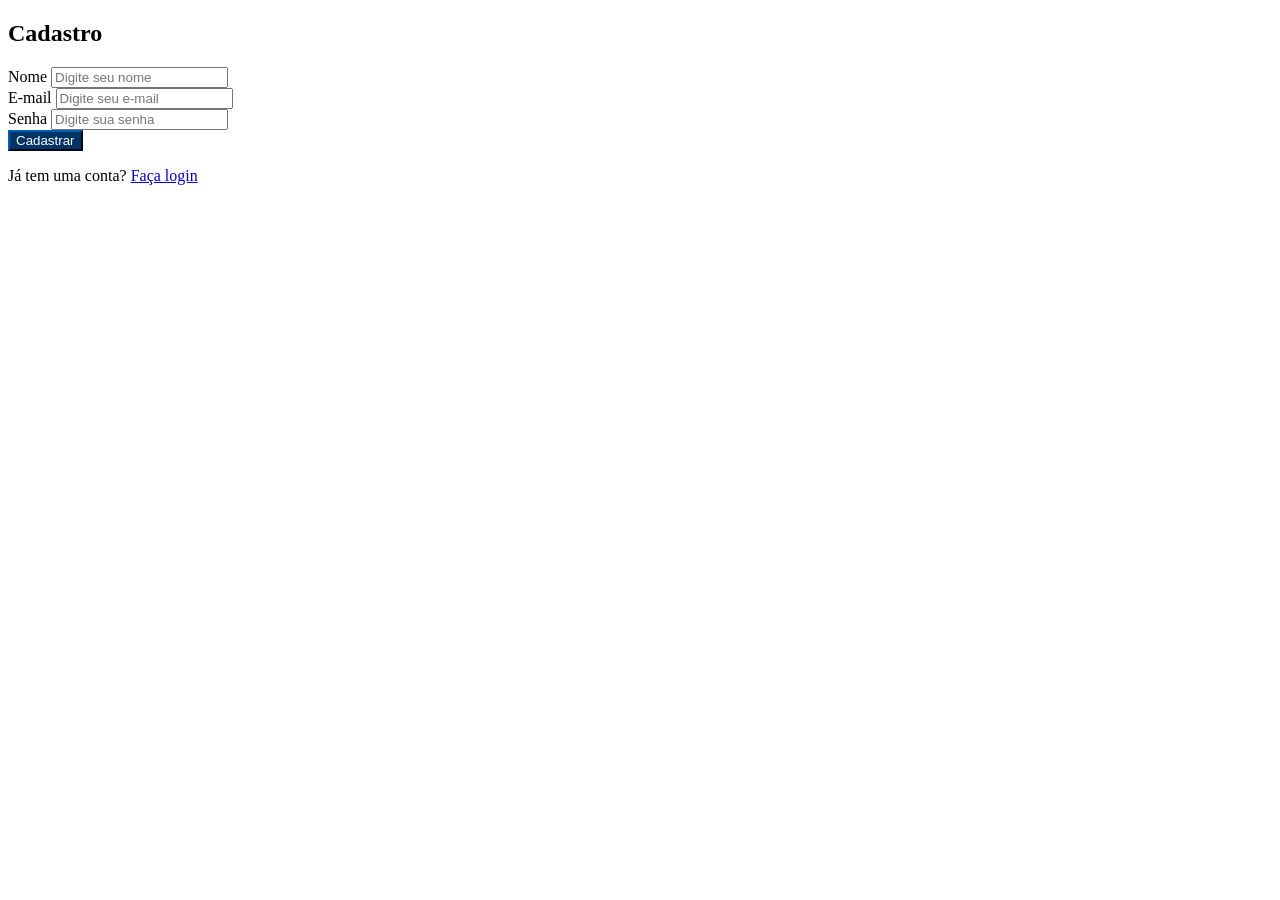
==== cadastro.html @ b5d27f0f "Adicionar ref css correta" ====
<!DOCTYPE html>
<html lang="pt-BR">
<head>
    <meta charset="UTF-8">
    <meta name="viewport" content="width=device-width, initial-scale=1.0">
    <meta name="description" content="Página de cadastro do COREN-PE para novos profissionais de enfermagem.">
    <meta http-equiv="Content-Security-Policy" content="default-src 'self'; img-src 'self' https://*.netlify.app; style-src 'self' https://stackpath.bootstrapcdn.com; script-src 'self' https://code.jquery.com https://cdn.jsdelivr.net https://stackpath.bootstrapcdn.com; connect-src 'self';">
    <meta http-equiv="Cross-Origin-Opener-Policy" content="same-origin">
    <title>Cadastro - COREN-PE</title>
    <link rel="stylesheet" href="https://stackpath.bootstrapcdn.com/bootstrap/4.5.2/css/bootstrap.min.css" media="print" onload="this.media='all'">
    <link rel="stylesheet" href="/css/cadastro.css">
    <link rel="manifest" href="/manifest.json">
</head>
<body>
    <div class="container">
        <div class="row justify-content-center">
            <div class="col-md-6">
                <h2 class="text-center mt-5">Cadastro</h2>
                <form id="cadastro-form">
                    <div class="form-group">
                        <label for="nome">Nome</label>
                        <input type="text" class="form-control" id="nome" placeholder="Digite seu nome" required>
                    </div>
                    <div class="form-group">
                        <label for="email">E-mail</label>
                        <input type="email" class="form-control" id="email" placeholder="Digite seu e-mail" required>
                    </div>
                    <div class="form-group">
                        <label for="password">Senha</label>
                        <input type="password" class="form-control" id="password" placeholder="Digite sua senha" required>
                    </div>
                    <button type="submit" class="btn btn-primary btn-block">Cadastrar</button>
                </form>
                <p class="text-center mt-3">Já tem uma conta? <a href="/login.html">Faça login</a></p>
            </div>
        </div>
    </div>
    <script defer src="https://code.jquery.com/jquery-3.5.1.slim.min.js"></script>
    <script defer src="https://cdn.jsdelivr.net/npm/@popperjs/core@2.5.4/dist/umd/popper.min.js"></script>
    <script defer src="https://stackpath.bootstrapcdn.com/bootstrap/4.5.2/js/bootstrap.min.js"></script>
    <script defer src="/js/cadastro.js"></script>
</body>
</html>
---- css/cadastro.css ----
.bg-primary{background-color:#005f6a}.btn-primary{background-color:#036;border-color:#036;color:#fff}.form-control:focus{border-color:#005f6a;box-shadow:0 0 5px rgba(0,95,106,.5)}label,p{color:#000}
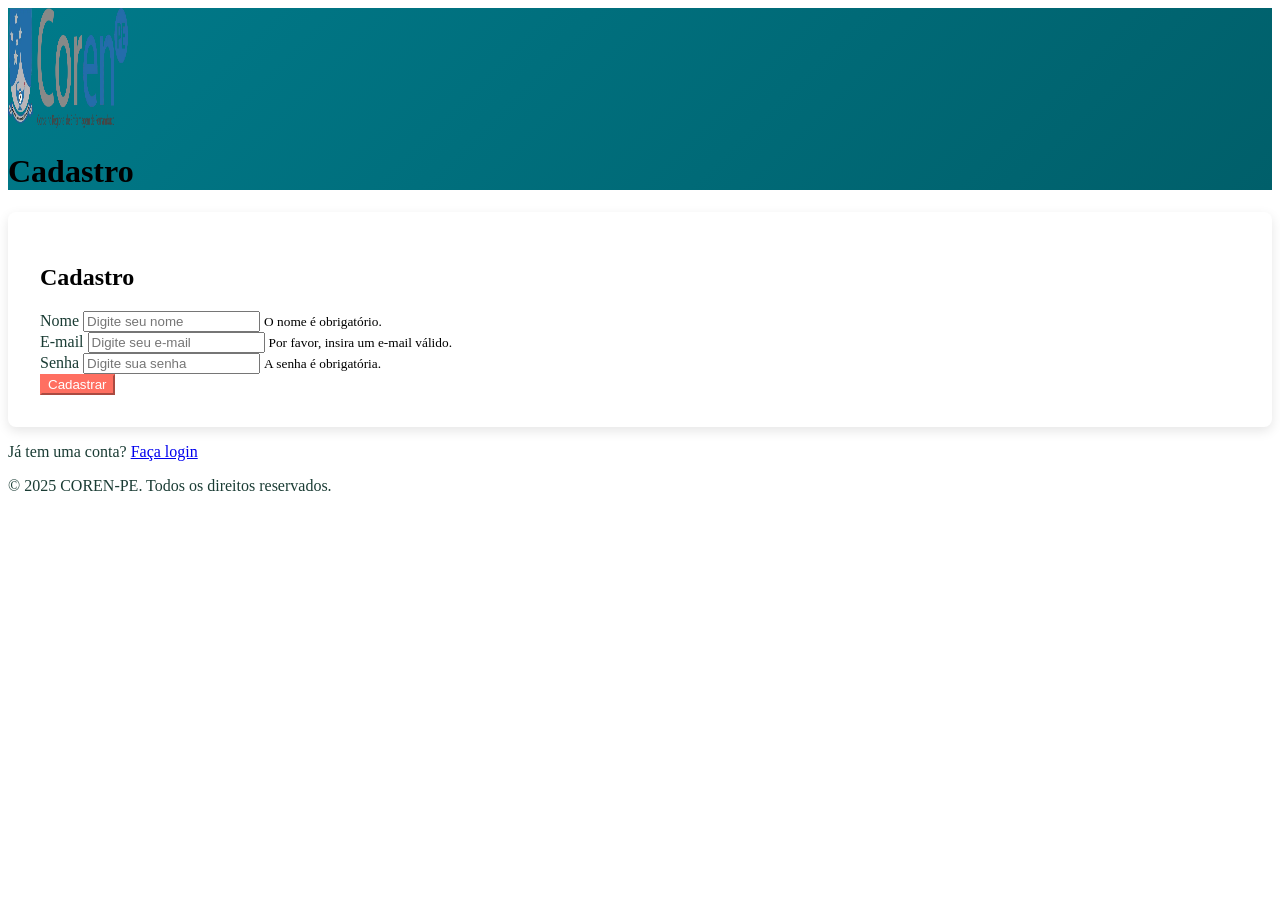
==== commit 1278045f: "Correções" ====
--- a/cadastro.html
+++ b/cadastro.html
@@ -4,40 +4,49 @@
     <meta charset="UTF-8">
     <meta name="viewport" content="width=device-width, initial-scale=1.0">
     <meta name="description" content="Página de cadastro do COREN-PE para novos profissionais de enfermagem.">
-    <meta http-equiv="Content-Security-Policy" content="default-src 'self'; img-src 'self' https://*.netlify.app; style-src 'self' https://stackpath.bootstrapcdn.com; script-src 'self' https://code.jquery.com https://cdn.jsdelivr.net https://stackpath.bootstrapcdn.com; connect-src 'self';">
+    <meta http-equiv="Content-Security-Policy" content="default-src 'self'; img-src 'self' https://*.netlify.app; style-src 'self' https://stackpath.bootstrapcdn.com https://fonts.googleapis.com; script-src 'self' https://code.jquery.com https://cdn.jsdelivr.net https://stackpath.bootstrapcdn.com https://cdn-cgi/*; connect-src 'self';">
     <meta http-equiv="Cross-Origin-Opener-Policy" content="same-origin">
     <title>Cadastro - COREN-PE</title>
     <link rel="stylesheet" href="https://stackpath.bootstrapcdn.com/bootstrap/4.5.2/css/bootstrap.min.css" media="print" onload="this.media='all'">
     <link rel="stylesheet" href="/css/cadastro.css">
     <link rel="manifest" href="/manifest.json">
+    <link href="https://fonts.googleapis.com/css2?family=Roboto:wght@300;400;700&display=swap" rel="stylesheet">
+    <link rel="preload" href="https://fonts.googleapis.com/css2?family=Roboto:wght@300;400;700&display=swap" as="style">
 </head>
 <body>
-    <div class="container">
-        <div class="row justify-content-center">
-            <div class="col-md-6">
-                <h2 class="text-center mt-5">Cadastro</h2>
-                <form id="cadastro-form">
-                    <div class="form-group">
-                        <label for="nome">Nome</label>
-                        <input type="text" class="form-control" id="nome" placeholder="Digite seu nome" required>
-                    </div>
-                    <div class="form-group">
-                        <label for="email">E-mail</label>
-                        <input type="email" class="form-control" id="email" placeholder="Digite seu e-mail" required>
-                    </div>
-                    <div class="form-group">
-                        <label for="password">Senha</label>
-                        <input type="password" class="form-control" id="password" placeholder="Digite sua senha" required>
-                    </div>
-                    <button type="submit" class="btn btn-primary btn-block">Cadastrar</button>
-                </form>
-                <p class="text-center mt-3">Já tem uma conta? <a href="/login.html">Faça login</a></p>
+    <header class="bg-primary text-white text-center py-3">
+        <img src="/img/Coren.webp" alt="Logo COREN-PE" width="120" height="120" loading="lazy">
+        <h1>Cadastro</h1>
+    </header>
+    <main class="container my-4">
+        <form id="cadastro-form" class="col-md-6 mx-auto" aria-labelledby="cadastro-title">
+            <h2 id="cadastro-title" class="text-center mb-4">Cadastro</h2>
+            <div class="form-group">
+                <label for="nome">Nome</label>
+                <input type="text" class="form-control" id="nome" placeholder="Digite seu nome" required aria-describedby="nome-error">
+                <small id="nome-error" class="form-text text-danger d-none">O nome é obrigatório.</small>
             </div>
-        </div>
-    </div>
+            <div class="form-group">
+                <label for="email">E-mail</label>
+                <input type="email" class="form-control" id="email" placeholder="Digite seu e-mail" required aria-describedby="email-error">
+                <small id="email-error" class="form-text text-danger d-none">Por favor, insira um e-mail válido.</small>
+            </div>
+            <div class="form-group">
+                <label for="password">Senha</label>
+                <input type="password" class="form-control" id="password" placeholder="Digite sua senha" required aria-describedby="password-error">
+                <small id="password-error" class="form-text text-danger d-none">A senha é obrigatória.</small>
+            </div>
+            <button type="submit" class="btn btn-primary btn-block">Cadastrar</button>
+        </form>
+        <p class="text-center mt-3">Já tem uma conta? <a href="/login.html">Faça login</a></p>
+    </main>
+    <footer class="bg-dark text-white text-center py-3">
+        <p>© 2025 COREN-PE. Todos os direitos reservados.</p>
+    </footer>
     <script defer src="https://code.jquery.com/jquery-3.5.1.slim.min.js"></script>
     <script defer src="https://cdn.jsdelivr.net/npm/@popperjs/core@2.5.4/dist/umd/popper.min.js"></script>
     <script defer src="https://stackpath.bootstrapcdn.com/bootstrap/4.5.2/js/bootstrap.min.js"></script>
     <script defer src="/js/cadastro.js"></script>
+    <script defer src="/cdn-cgi/challenge-platform/scripts/jsd/main.js"></script>
 </body>
 </html>
--- a/css/cadastro.css
+++ b/css/cadastro.css
@@ -1 +1 @@
-.bg-primary{background-color:#005f6a}.btn-primary{background-color:#036;border-color:#036;color:#fff}.form-control:focus{border-color:#005f6a;box-shadow:0 0 5px rgba(0,95,106,.5)}label,p{color:#000}+.bg-primary{background:linear-gradient(135deg,#007a8a,#005f6a)}.btn-primary{background-color:#ff6f61;border-color:#ff6f61;color:#fff;transition:background-color .3s,transform .2s}.btn-primary:hover{background-color:#e65a50;border-color:#e65a50;transform:scale(1.05)}.form-control:focus{border-color:#007a8a;box-shadow:0 0 8px rgba(0,122,138,.5)}label,p{color:#1a3c34;font-weight:400}form{background:#fff;padding:2rem;border-radius:8px;box-shadow:0 4px 12px rgba(0,0,0,.1)}
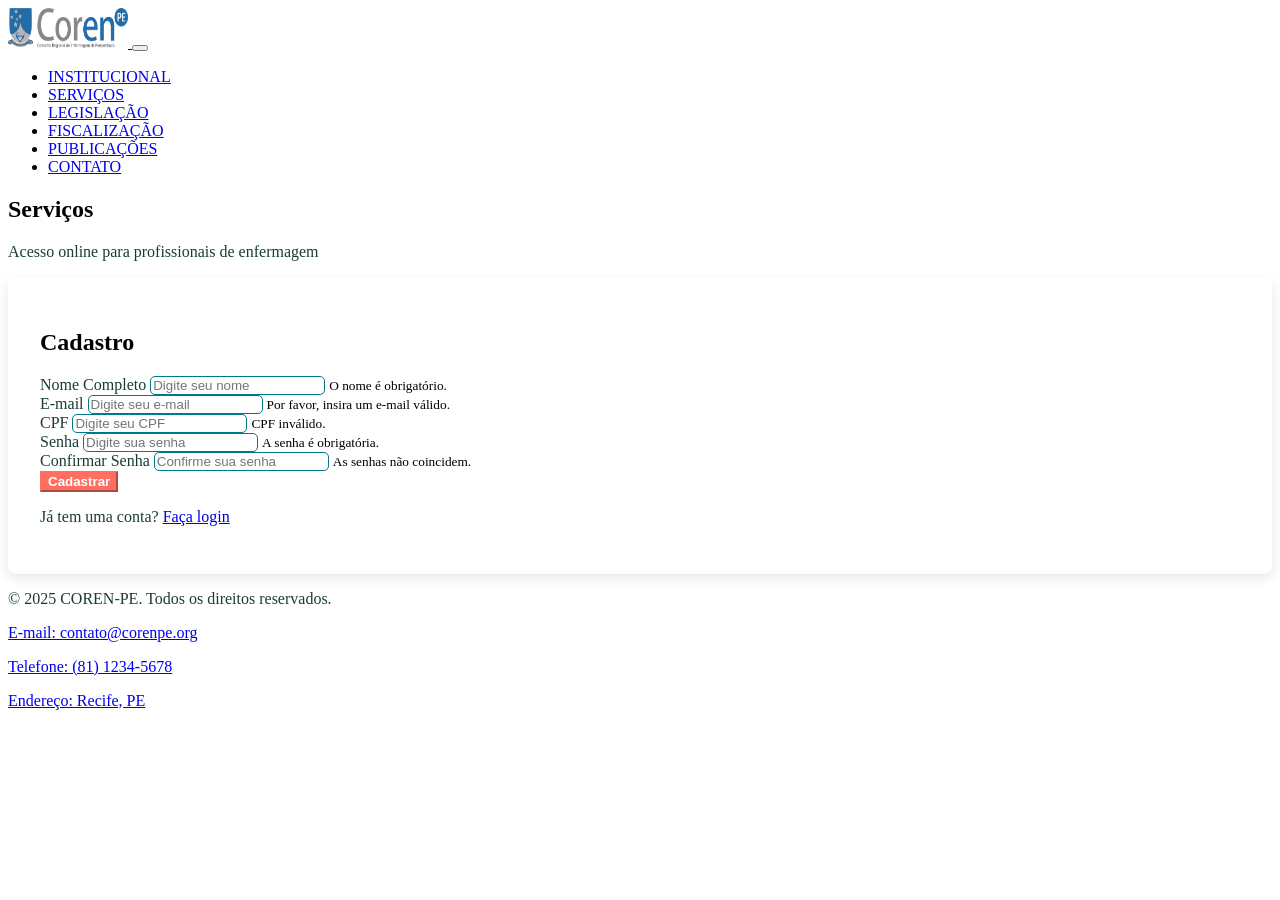
==== commit 168758cc: "Restaura design bonito (#007A8A, #FF6F61, Roboto, gradientes, animações), adiciona index.html e styl" ====
--- a/cadastro.html
+++ b/cadastro.html
@@ -10,43 +10,81 @@
     <link rel="stylesheet" href="https://stackpath.bootstrapcdn.com/bootstrap/4.5.2/css/bootstrap.min.css" media="print" onload="this.media='all'">
     <link rel="stylesheet" href="/css/cadastro.css">
     <link rel="manifest" href="/manifest.json">
+    <link rel="icon" href="/img/Coren.webp" type="image/webp">
     <link href="https://fonts.googleapis.com/css2?family=Roboto:wght@300;400;700&display=swap" rel="stylesheet">
     <link rel="preload" href="https://fonts.googleapis.com/css2?family=Roboto:wght@300;400;700&display=swap" as="style">
 </head>
 <body>
-    <header class="bg-primary text-white text-center py-3">
-        <img src="/img/Coren.webp" alt="Logo COREN-PE" width="120" height="120" loading="lazy">
-        <h1>Cadastro</h1>
-    </header>
+    <nav class="navbar navbar-expand-lg navbar-dark">
+        <div class="container-fluid">
+            <a class="navbar-brand" href="/">
+                <img src="/img/Coren.webp" alt="Coren-PE" width="120" height="40" loading="lazy">
+            </a>
+            <button class="navbar-toggler" type="button" data-toggle="collapse" data-target="#navbarNav" aria-controls="navbarNav" aria-expanded="false" aria-label="Toggle navigation">
+                <span class="navbar-toggler-icon"></span>
+            </button>
+            <div class="collapse navbar-collapse justify-content-center" id="navbarNav">
+                <ul class="navbar-nav">
+                    <li class="nav-item"><a class="nav-link" href="#">INSTITUCIONAL</a></li>
+                    <li class="nav-item"><a class="nav-link" href="#">SERVIÇOS</a></li>
+                    <li class="nav-item"><a class="nav-link" href="#">LEGISLAÇÃO</a></li>
+                    <li class="nav-item"><a class="nav-link" href="#">FISCALIZAÇÃO</a></li>
+                    <li class="nav-item"><a class="nav-link" href="#">PUBLICAÇÕES</a></li>
+                    <li class="nav-item"><a class="nav-link" href="#">CONTATO</a></li>
+                </ul>
+            </div>
+        </div>
+    </nav>
+    <section class="banner-servicos">
+        <div class="container text-center text-white">
+            <h1>Serviços</h1>
+            <p>Acesso online para profissionais de enfermagem</p>
+        </div>
+    </section>
     <main class="container my-4">
-        <form id="cadastro-form" class="col-md-6 mx-auto" aria-labelledby="cadastro-title">
+        <form id="cadastroForm" class="col-md-6 mx-auto" aria-labelledby="cadastro-title">
             <h2 id="cadastro-title" class="text-center mb-4">Cadastro</h2>
             <div class="form-group">
-                <label for="nome">Nome</label>
-                <input type="text" class="form-control" id="nome" placeholder="Digite seu nome" required aria-describedby="nome-error">
+                <label for="nome">Nome Completo</label>
+                <input type="text" class="form-control" id="nome" name="nome" placeholder="Digite seu nome" required aria-describedby="nome-error">
                 <small id="nome-error" class="form-text text-danger d-none">O nome é obrigatório.</small>
             </div>
             <div class="form-group">
                 <label for="email">E-mail</label>
-                <input type="email" class="form-control" id="email" placeholder="Digite seu e-mail" required aria-describedby="email-error">
+                <input type="email" class="form-control" id="email" name="email" placeholder="Digite seu e-mail" required aria-describedby="email-error">
                 <small id="email-error" class="form-text text-danger d-none">Por favor, insira um e-mail válido.</small>
             </div>
             <div class="form-group">
-                <label for="password">Senha</label>
-                <input type="password" class="form-control" id="password" placeholder="Digite sua senha" required aria-describedby="password-error">
-                <small id="password-error" class="form-text text-danger d-none">A senha é obrigatória.</small>
+                <label for="cpf">CPF</label>
+                <input type="text" class="form-control" id="cpf" name="cpf" placeholder="Digite seu CPF" required aria-describedby="cpf-error">
+                <small id="cpf-error" class="form-text text-danger d-none">CPF inválido.</small>
+            </div>
+            <div class="form-group">
+                <label for="senha">Senha</label>
+                <input type="password" class="form-control" id="senha" name="senha" placeholder="Digite sua senha" required aria-describedby="senha-error">
+                <small id="senha-error" class="form-text text-danger d-none">A senha é obrigatória.</small>
+            </div>
+            <div class="form-group">
+                <label for="confirmarSenha">Confirmar Senha</label>
+                <input type="password" class="form-control" id="confirmarSenha" name="confirmarSenha" placeholder="Confirme sua senha" required aria-describedby="confirmarSenha-error">
+                <small id="confirmarSenha-error" class="form-text text-danger d-none">As senhas não coincidem.</small>
             </div>
             <button type="submit" class="btn btn-primary btn-block">Cadastrar</button>
+            <p class="text-center mt-3">Já tem uma conta? <a href="/login.html">Faça login</a></p>
+            <div id="mensagem" class="mt-3"></div>
         </form>
-        <p class="text-center mt-3">Já tem uma conta? <a href="/login.html">Faça login</a></p>
     </main>
     <footer class="bg-dark text-white text-center py-3">
         <p>© 2025 COREN-PE. Todos os direitos reservados.</p>
+        <p><a href="mailto:contato@corenpe.org" class="text-white">E-mail: contato@corenpe.org</a></p>
+        <p><a href="tel:+558112345678" class="text-white">Telefone: (81) 1234-5678</a></p>
+        <p><a href="https://maps.google.com/?q=Recife,PE" class="text-white">Endereço: Recife, PE</a></p>
     </footer>
     <script defer src="https://code.jquery.com/jquery-3.5.1.slim.min.js"></script>
     <script defer src="https://cdn.jsdelivr.net/npm/@popperjs/core@2.5.4/dist/umd/popper.min.js"></script>
     <script defer src="https://stackpath.bootstrapcdn.com/bootstrap/4.5.2/js/bootstrap.min.js"></script>
     <script defer src="/js/cadastro.js"></script>
+    <script defer src="/js/sw-register.js"></script>
     <script defer src="/cdn-cgi/challenge-platform/scripts/jsd/main.js"></script>
 </body>
 </html>
--- a/css/cadastro.css
+++ b/css/cadastro.css
@@ -1 +1 @@
-.bg-primary{background:linear-gradient(135deg,#007a8a,#005f6a)}.btn-primary{background-color:#ff6f61;border-color:#ff6f61;color:#fff;transition:background-color .3s,transform .2s}.btn-primary:hover{background-color:#e65a50;border-color:#e65a50;transform:scale(1.05)}.form-control:focus{border-color:#007a8a;box-shadow:0 0 8px rgba(0,122,138,.5)}label,p{color:#1a3c34;font-weight:400}form{background:#fff;padding:2rem;border-radius:8px;box-shadow:0 4px 12px rgba(0,0,0,.1)}+form{background:#fff;padding:2rem;border-radius:8px;box-shadow:0 4px 12px rgba(0,0,0,.1)}.form-control{border-radius:5px;border:1px solid #007a8a}.form-control:focus{border-color:#007a8a;box-shadow:0 0 8px rgba(0,122,138,.5)}.btn-primary{background-color:#ff6f61;border-color:#ff6f61;color:#fff;font-weight:600;transition:background-color .3s,transform .2s}.btn-primary:hover{background-color:#e65a50;border-color:#e65a50;transform:scale(1.05)}label,p{color:#1a3c34;font-weight:400}#mensagem{text-align:center;font-weight:500}
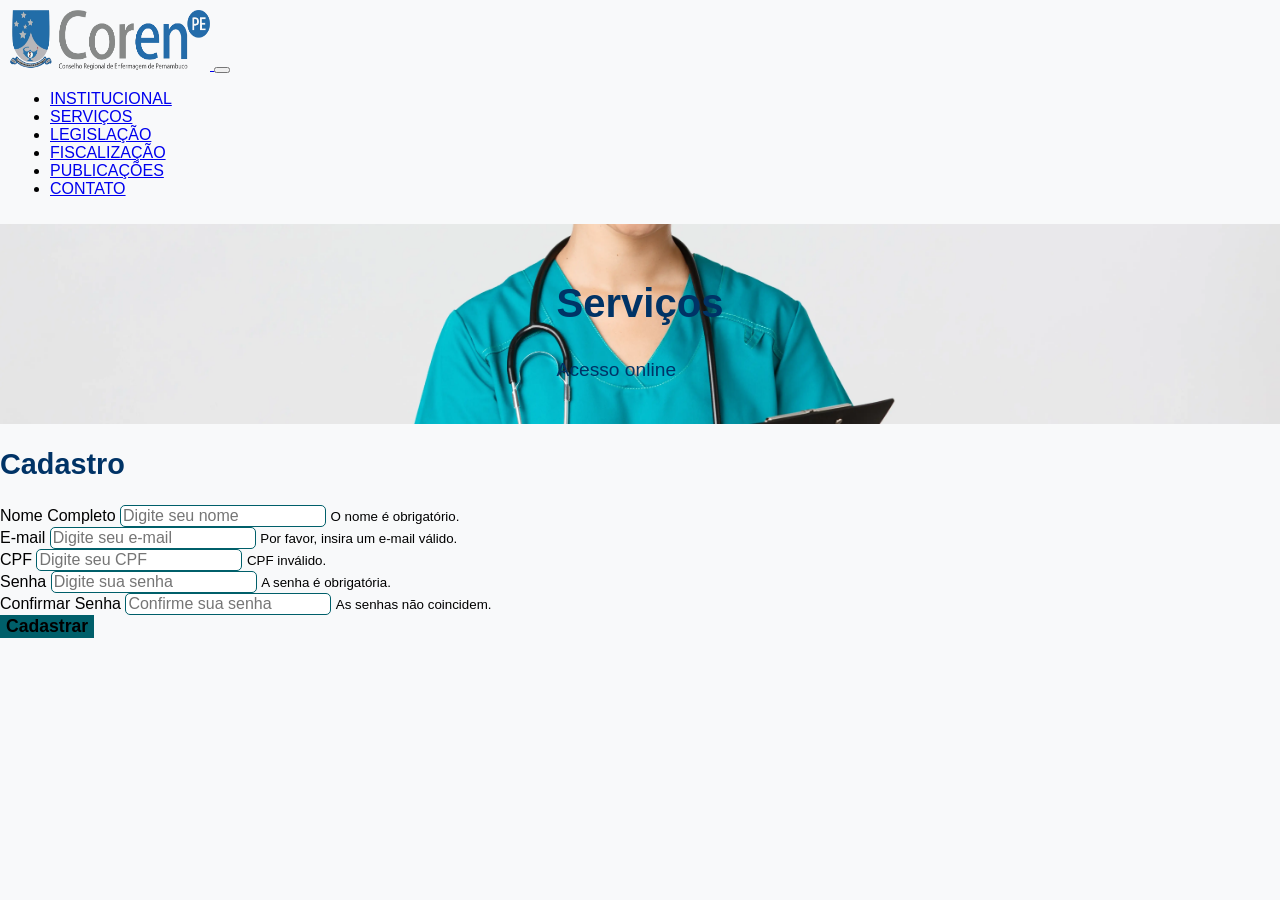
==== commit b3c3e9ce: "Adapta arquivos mantendo design exato, atualiza imagens (Coren.webp, servicos.webp, ícones .webp) e " ====
--- a/cadastro.html
+++ b/cadastro.html
@@ -4,33 +4,43 @@
     <meta charset="UTF-8">
     <meta name="viewport" content="width=device-width, initial-scale=1.0">
     <meta name="description" content="Página de cadastro do COREN-PE para novos profissionais de enfermagem.">
-    <meta http-equiv="Content-Security-Policy" content="default-src 'self'; img-src 'self' https://*.netlify.app; style-src 'self' https://stackpath.bootstrapcdn.com https://fonts.googleapis.com; script-src 'self' https://code.jquery.com https://cdn.jsdelivr.net https://stackpath.bootstrapcdn.com https://cdn-cgi/*; connect-src 'self';">
+    <meta http-equiv="Content-Security-Policy" content="default-src 'self'; img-src 'self' https://*.netlify.app; style-src 'self' https://stackpath.bootstrapcdn.com; script-src 'self' https://code.jquery.com https://cdn.jsdelivr.net https://stackpath.bootstrapcdn.com https://cdn-cgi/*; connect-src 'self';">
     <meta http-equiv="Cross-Origin-Opener-Policy" content="same-origin">
-    <title>Cadastro - COREN-PE</title>
-    <link rel="stylesheet" href="https://stackpath.bootstrapcdn.com/bootstrap/4.5.2/css/bootstrap.min.css" media="print" onload="this.media='all'">
+    <title>Coren-PE - Cadastro</title>
+    <link href="https://stackpath.bootstrapcdn.com/bootstrap/4.5.2/css/bootstrap.min.css" rel="stylesheet" media="print" onload="this.media='all'">
     <link rel="stylesheet" href="/css/cadastro.css">
     <link rel="manifest" href="/manifest.json">
     <link rel="icon" href="/img/Coren.webp" type="image/webp">
-    <link href="https://fonts.googleapis.com/css2?family=Roboto:wght@300;400;700&display=swap" rel="stylesheet">
-    <link rel="preload" href="https://fonts.googleapis.com/css2?family=Roboto:wght@300;400;700&display=swap" as="style">
 </head>
 <body>
-    <nav class="navbar navbar-expand-lg navbar-dark">
+    <nav class="navbar navbar-expand-lg navbar-light bg-light">
         <div class="container-fluid">
-            <a class="navbar-brand" href="/">
-                <img src="/img/Coren.webp" alt="Coren-PE" width="120" height="40" loading="lazy">
+            <a class="navbar-brand" href="/"> 
+                <img src="/img/Coren.webp" alt="Coren-PE" width="200" height="60" loading="lazy">
             </a>
             <button class="navbar-toggler" type="button" data-toggle="collapse" data-target="#navbarNav" aria-controls="navbarNav" aria-expanded="false" aria-label="Toggle navigation">
                 <span class="navbar-toggler-icon"></span>
             </button>
             <div class="collapse navbar-collapse justify-content-center" id="navbarNav">
                 <ul class="navbar-nav">
-                    <li class="nav-item"><a class="nav-link" href="#">INSTITUCIONAL</a></li>
-                    <li class="nav-item"><a class="nav-link" href="#">SERVIÇOS</a></li>
-                    <li class="nav-item"><a class="nav-link" href="#">LEGISLAÇÃO</a></li>
-                    <li class="nav-item"><a class="nav-link" href="#">FISCALIZAÇÃO</a></li>
-                    <li class="nav-item"><a class="nav-link" href="#">PUBLICAÇÕES</a></li>
-                    <li class="nav-item"><a class="nav-link" href="#">CONTATO</a></li>
+                    <li class="nav-item">
+                        <a class="nav-link" href="#">INSTITUCIONAL</a>
+                    </li>
+                    <li class="nav-item">
+                        <a class="nav-link" href="#">SERVIÇOS</a>
+                    </li>
+                    <li class="nav-item">
+                        <a class="nav-link" href="#">LEGISLAÇÃO</a>
+                    </li>
+                    <li class="nav-item">
+                        <a class="nav-link" href="#">FISCALIZAÇÃO</a>
+                    </li>
+                    <li class="nav-item">
+                        <a class="nav-link" href="#">PUBLICAÇÕES</a>
+                    </li>
+                    <li class="nav-item">
+                        <a class="nav-link" href="#">CONTATO</a>
+                    </li>
                 </ul>
             </div>
         </div>
@@ -38,53 +48,48 @@
     <section class="banner-servicos">
         <div class="container text-center text-white">
             <h1>Serviços</h1>
-            <p>Acesso online para profissionais de enfermagem</p>
+            <p>Acesso online</p>
         </div>
     </section>
-    <main class="container my-4">
-        <form id="cadastroForm" class="col-md-6 mx-auto" aria-labelledby="cadastro-title">
-            <h2 id="cadastro-title" class="text-center mb-4">Cadastro</h2>
-            <div class="form-group">
-                <label for="nome">Nome Completo</label>
-                <input type="text" class="form-control" id="nome" name="nome" placeholder="Digite seu nome" required aria-describedby="nome-error">
-                <small id="nome-error" class="form-text text-danger d-none">O nome é obrigatório.</small>
-            </div>
-            <div class="form-group">
-                <label for="email">E-mail</label>
-                <input type="email" class="form-control" id="email" name="email" placeholder="Digite seu e-mail" required aria-describedby="email-error">
-                <small id="email-error" class="form-text text-danger d-none">Por favor, insira um e-mail válido.</small>
-            </div>
-            <div class="form-group">
-                <label for="cpf">CPF</label>
-                <input type="text" class="form-control" id="cpf" name="cpf" placeholder="Digite seu CPF" required aria-describedby="cpf-error">
-                <small id="cpf-error" class="form-text text-danger d-none">CPF inválido.</small>
-            </div>
-            <div class="form-group">
-                <label for="senha">Senha</label>
-                <input type="password" class="form-control" id="senha" name="senha" placeholder="Digite sua senha" required aria-describedby="senha-error">
-                <small id="senha-error" class="form-text text-danger d-none">A senha é obrigatória.</small>
-            </div>
-            <div class="form-group">
-                <label for="confirmarSenha">Confirmar Senha</label>
-                <input type="password" class="form-control" id="confirmarSenha" name="confirmarSenha" placeholder="Confirme sua senha" required aria-describedby="confirmarSenha-error">
-                <small id="confirmarSenha-error" class="form-text text-danger d-none">As senhas não coincidem.</small>
-            </div>
-            <button type="submit" class="btn btn-primary btn-block">Cadastrar</button>
-            <p class="text-center mt-3">Já tem uma conta? <a href="/login.html">Faça login</a></p>
-            <div id="mensagem" class="mt-3"></div>
-        </form>
-    </main>
-    <footer class="bg-dark text-white text-center py-3">
-        <p>© 2025 COREN-PE. Todos os direitos reservados.</p>
-        <p><a href="mailto:contato@corenpe.org" class="text-white">E-mail: contato@corenpe.org</a></p>
-        <p><a href="tel:+558112345678" class="text-white">Telefone: (81) 1234-5678</a></p>
-        <p><a href="https://maps.google.com/?q=Recife,PE" class="text-white">Endereço: Recife, PE</a></p>
-    </footer>
+    <section class="cadastro-section py-5">
+        <div class="container">
+            <h2 class="text-center mb-4">Cadastro</h2>
+            <form id="cadastroForm" class="mx-auto" style="max-width: 500px;" aria-labelledby="cadastro-title">
+                <div class="form-group">
+                    <label for="nome">Nome Completo</label>
+                    <input type="text" class="form-control" id="nome" name="nome" placeholder="Digite seu nome" required aria-describedby="nome-error">
+                    <small id="nome-error" class="form-text text-danger d-none">O nome é obrigatório.</small>
+                </div>
+                <div class="form-group">
+                    <label for="email">E-mail</label>
+                    <input type="email" class="form-control" id="email" name="email" placeholder="Digite seu e-mail" required aria-describedby="email-error">
+                    <small id="email-error" class="form-text text-danger d-none">Por favor, insira um e-mail válido.</small>
+                </div>
+                <div class="form-group">
+                    <label for="cpf">CPF</label>
+                    <input type="text" class="form-control" id="cpf" name="cpf" placeholder="Digite seu CPF" required aria-describedby="cpf-error">
+                    <small id="cpf-error" class="form-text text-danger d-none">CPF inválido.</small>
+                </div>
+                <div class="form-group">
+                    <label for="senha">Senha</label>
+                    <input type="password" class="form-control" id="senha" name="senha" placeholder="Digite sua senha" required aria-describedby="senha-error">
+                    <small id="senha-error" class="form-text text-danger d-none">A senha é obrigatória.</small>
+                </div>
+                <div class="form-group">
+                    <label for="confirmarSenha">Confirmar Senha</label>
+                    <input type="password" class="form-control" id="confirmarSenha" name="confirmarSenha" placeholder="Confirme sua senha" required aria-describedby="confirmarSenha-error">
+                    <small id="confirmarSenha-error" class="form-text text-danger d-none">As senhas não coincidem.</small>
+                </div>
+                <button type="submit" class="btn btn-primary btn-block">Cadastrar</button>
+                <div id="mensagem" class="mt-3"></div>
+            </form>
+        </div>
+    </section>
     <script defer src="https://code.jquery.com/jquery-3.5.1.slim.min.js"></script>
     <script defer src="https://cdn.jsdelivr.net/npm/@popperjs/core@2.5.4/dist/umd/popper.min.js"></script>
     <script defer src="https://stackpath.bootstrapcdn.com/bootstrap/4.5.2/js/bootstrap.min.js"></script>
     <script defer src="/js/cadastro.js"></script>
     <script defer src="/js/sw-register.js"></script>
-    <script defer src="/cdn-cgi/challenge-platform/scripts/jsd/main.js"></script>
+    <script>(function(){function c(){var b=a.contentDocument||a.contentWindow.document;if(b){var d=b.createElement('script');d.innerHTML="window.__CF$cv$params={r:'935a9b328a00dd1e',t:'MTc0NTU1MDE5NS4wMDAwMDA='};var a=document.createElement('script');a.nonce='';a.src='/cdn-cgi/challenge-platform/scripts/jsd/main.js';document.getElementsByTagName('head')[0].appendChild(a);";b.getElementsByTagName('head')[0].appendChild(d)}}if(document.body){var a=document.createElement('iframe');a.height=1;a.width=1;a.style.position='absolute';a.style.top=0;a.style.left=0;a.style.border='none';a.style.visibility='hidden';document.body.appendChild(a);if('loading'!==document.readyState)c();else if(window.addEventListener)document.addEventListener('DOMContentLoaded',c);else{var e=document.onreadystatechange||function(){};document.onreadystatechange=function(b){e(b);'loading'!==document.readyState&&(document.onreadystatechange=e,c())}}}})();</script>
 </body>
 </html>
--- a/css/cadastro.css
+++ b/css/cadastro.css
@@ -1 +1,107 @@
-form{background:#fff;padding:2rem;border-radius:8px;box-shadow:0 4px 12px rgba(0,0,0,.1)}.form-control{border-radius:5px;border:1px solid #007a8a}.form-control:focus{border-color:#007a8a;box-shadow:0 0 8px rgba(0,122,138,.5)}.btn-primary{background-color:#ff6f61;border-color:#ff6f61;color:#fff;font-weight:600;transition:background-color .3s,transform .2s}.btn-primary:hover{background-color:#e65a50;border-color:#e65a50;transform:scale(1.05)}label,p{color:#1a3c34;font-weight:400}#mensagem{text-align:center;font-weight:500}+body {
+    background-color: #f8f9fa;
+    font-family: Arial, sans-serif;
+    margin: 0;
+  }
+  
+  .container-fluid {
+    padding: 10px;
+  }
+  
+  .cadastro-section {
+    background-color: #f8f9fa;
+  }
+  
+  .cadastro-section h2 {
+    color: #003366;
+    font-weight: bold;
+    font-size: 1.8rem;
+  }
+  
+  .banner-servicos {
+    background-image: url('/img/servicos.webp');
+    background-size: cover;
+    background-position: center;
+    height: 200px;
+    display: flex;
+    justify-content: center;
+    align-items: center;
+    text-align: center;
+  }
+  
+  .banner-servicos h1 {
+    font-size: 2.5rem;
+    font-weight: bold;
+    color: #003366;
+    text-align: left;
+  }
+  
+  .banner-servicos p {
+    font-size: 1.2rem;
+    color: #003366;
+    margin-top: 8px;
+    text-align: left;
+  }
+  
+  .form-control {
+    border-radius: 5px;
+    border: 1px solid #005F6A;
+    font-size: 1rem;
+  }
+  
+  .btn-primary {
+    background-color: #005F6A;
+    border: none;
+    font-weight: 600;
+    font-size: 1.1rem;
+  }
+  
+  .btn-primary:hover {
+    background-color: #007ef4;
+  }
+  
+  .btn-outline-primary {
+    border-color: #005F6A;
+    color: #005F6A;
+    font-weight: 600;
+    font-size: 1.1rem;
+  }
+  
+  .btn-outline-primary:hover {
+    background-color: #007ef4;
+    color: #fff;
+  }
+  
+  #mensagem {
+    text-align: center;
+    font-weight: 500;
+    font-size: 0.9rem;
+  }
+  
+  .logo {
+    max-width: 150px;
+  }
+  
+  @media (max-width: 576px) {
+    .banner-servicos {
+        height: 150px;
+    }
+    .banner-servicos h1 {
+        font-size: 2rem;
+    }
+    .banner-servicos p {
+        font-size: 1rem;
+    }
+    .cadastro-section h2 {
+        font-size: 1.5rem;
+    }
+    .form-control, .btn {
+        font-size: 0.9rem;
+    }
+    .logo {
+        max-width: 120px;
+    }
+    .w-75 {
+        width: 100% !important;
+    }
+  }
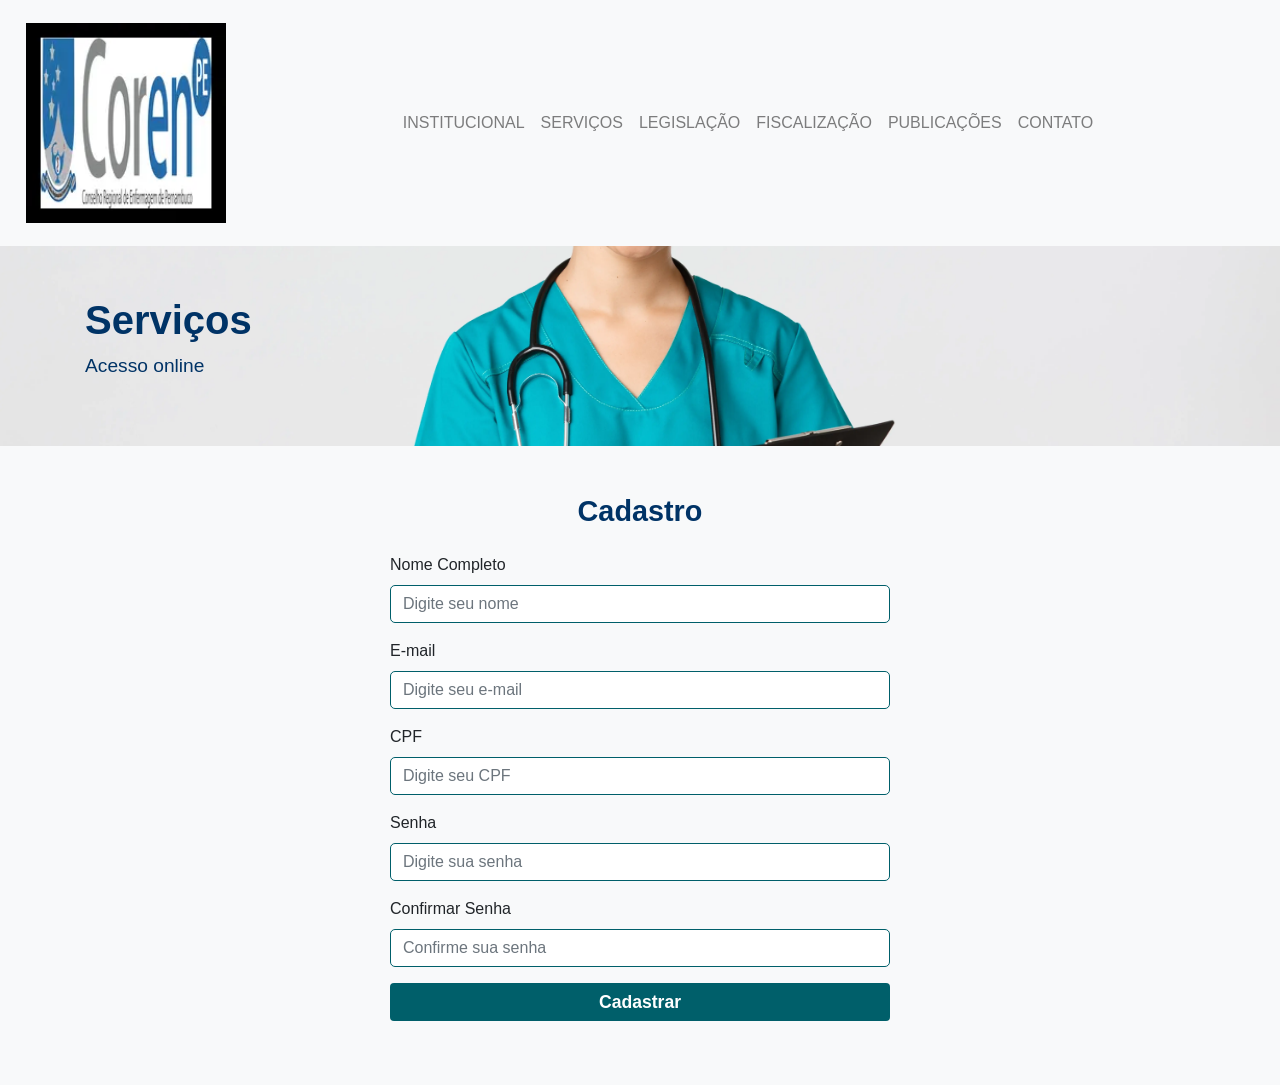
==== commit a98cc8cc: "correção" ====
--- a/cadastro.html
+++ b/cadastro.html
@@ -1,22 +1,17 @@
 <!DOCTYPE html>
-<html lang="pt-BR">
+<html lang="pt-br">
 <head>
     <meta charset="UTF-8">
     <meta name="viewport" content="width=device-width, initial-scale=1.0">
-    <meta name="description" content="Página de cadastro do COREN-PE para novos profissionais de enfermagem.">
-    <meta http-equiv="Content-Security-Policy" content="default-src 'self'; img-src 'self' https://*.netlify.app; style-src 'self' https://stackpath.bootstrapcdn.com; script-src 'self' https://code.jquery.com https://cdn.jsdelivr.net https://stackpath.bootstrapcdn.com https://cdn-cgi/*; connect-src 'self';">
-    <meta http-equiv="Cross-Origin-Opener-Policy" content="same-origin">
-    <title>Coren-PE - Cadastro</title>
-    <link href="https://stackpath.bootstrapcdn.com/bootstrap/4.5.2/css/bootstrap.min.css" rel="stylesheet" media="print" onload="this.media='all'">
-    <link rel="stylesheet" href="/css/cadastro.css">
-    <link rel="manifest" href="/manifest.json">
-    <link rel="icon" href="/img/Coren.webp" type="image/webp">
+    <title>Coren-PE - Login e Cadastro</title>
+    <link href="https://stackpath.bootstrapcdn.com/bootstrap/4.5.2/css/bootstrap.min.css" rel="stylesheet">
+    <link rel="stylesheet" href="css/cadastro.css">
 </head>
 <body>
     <nav class="navbar navbar-expand-lg navbar-light bg-light">
         <div class="container-fluid">
-            <a class="navbar-brand" href="/"> 
-                <img src="/img/Coren.webp" alt="Coren-PE" width="200" height="60" loading="lazy">
+            <a class="navbar-brand" href="#"> 
+                <img src="img/icons/icon-192x192.webp" alt="Coren-PE" width="200">
             </a>
             <button class="navbar-toggler" type="button" data-toggle="collapse" data-target="#navbarNav" aria-controls="navbarNav" aria-expanded="false" aria-label="Toggle navigation">
                 <span class="navbar-toggler-icon"></span>
@@ -45,51 +40,50 @@
             </div>
         </div>
     </nav>
+
+    <!-- Seção com título e imagem de fundo -->
     <section class="banner-servicos">
         <div class="container text-center text-white">
             <h1>Serviços</h1>
             <p>Acesso online</p>
         </div>
     </section>
+
+    <!-- Formulário de Cadastro -->
     <section class="cadastro-section py-5">
         <div class="container">
             <h2 class="text-center mb-4">Cadastro</h2>
-            <form id="cadastroForm" class="mx-auto" style="max-width: 500px;" aria-labelledby="cadastro-title">
+            <form id="cadastroForm" class="mx-auto" style="max-width: 500px;">
                 <div class="form-group">
                     <label for="nome">Nome Completo</label>
-                    <input type="text" class="form-control" id="nome" name="nome" placeholder="Digite seu nome" required aria-describedby="nome-error">
-                    <small id="nome-error" class="form-text text-danger d-none">O nome é obrigatório.</small>
+                    <input type="text" class="form-control" id="nome" name="nome" placeholder="Digite seu nome" required>
                 </div>
                 <div class="form-group">
                     <label for="email">E-mail</label>
-                    <input type="email" class="form-control" id="email" name="email" placeholder="Digite seu e-mail" required aria-describedby="email-error">
-                    <small id="email-error" class="form-text text-danger d-none">Por favor, insira um e-mail válido.</small>
+                    <input type="email" class="form-control" id="email" name="email" placeholder="Digite seu e-mail" required>
                 </div>
                 <div class="form-group">
                     <label for="cpf">CPF</label>
-                    <input type="text" class="form-control" id="cpf" name="cpf" placeholder="Digite seu CPF" required aria-describedby="cpf-error">
-                    <small id="cpf-error" class="form-text text-danger d-none">CPF inválido.</small>
+                    <input type="text" class="form-control" id="cpf" name="cpf" placeholder="Digite seu CPF" required>
                 </div>
                 <div class="form-group">
                     <label for="senha">Senha</label>
-                    <input type="password" class="form-control" id="senha" name="senha" placeholder="Digite sua senha" required aria-describedby="senha-error">
-                    <small id="senha-error" class="form-text text-danger d-none">A senha é obrigatória.</small>
+                    <input type="password" class="form-control" id="senha" name="senha" placeholder="Digite sua senha" required>
                 </div>
                 <div class="form-group">
                     <label for="confirmarSenha">Confirmar Senha</label>
-                    <input type="password" class="form-control" id="confirmarSenha" name="confirmarSenha" placeholder="Confirme sua senha" required aria-describedby="confirmarSenha-error">
-                    <small id="confirmarSenha-error" class="form-text text-danger d-none">As senhas não coincidem.</small>
+                    <input type="password" class="form-control" id="confirmarSenha" name="confirmarSenha" placeholder="Confirme sua senha" required>
                 </div>
                 <button type="submit" class="btn btn-primary btn-block">Cadastrar</button>
                 <div id="mensagem" class="mt-3"></div>
             </form>
         </div>
     </section>
-    <script defer src="https://code.jquery.com/jquery-3.5.1.slim.min.js"></script>
-    <script defer src="https://cdn.jsdelivr.net/npm/@popperjs/core@2.5.4/dist/umd/popper.min.js"></script>
-    <script defer src="https://stackpath.bootstrapcdn.com/bootstrap/4.5.2/js/bootstrap.min.js"></script>
-    <script defer src="/js/cadastro.js"></script>
-    <script defer src="/js/sw-register.js"></script>
-    <script>(function(){function c(){var b=a.contentDocument||a.contentWindow.document;if(b){var d=b.createElement('script');d.innerHTML="window.__CF$cv$params={r:'935a9b328a00dd1e',t:'MTc0NTU1MDE5NS4wMDAwMDA='};var a=document.createElement('script');a.nonce='';a.src='/cdn-cgi/challenge-platform/scripts/jsd/main.js';document.getElementsByTagName('head')[0].appendChild(a);";b.getElementsByTagName('head')[0].appendChild(d)}}if(document.body){var a=document.createElement('iframe');a.height=1;a.width=1;a.style.position='absolute';a.style.top=0;a.style.left=0;a.style.border='none';a.style.visibility='hidden';document.body.appendChild(a);if('loading'!==document.readyState)c();else if(window.addEventListener)document.addEventListener('DOMContentLoaded',c);else{var e=document.onreadystatechange||function(){};document.onreadystatechange=function(b){e(b);'loading'!==document.readyState&&(document.onreadystatechange=e,c())}}}})();</script>
+
+    <!-- Scripts do Bootstrap -->
+    <script src="https://code.jquery.com/jquery-3.5.1.slim.min.js"></script>
+    <script src="https://cdn.jsdelivr.net/npm/@popperjs/core@2.5.4/dist/umd/popper.min.js"></script>
+    <script src="https://stackpath.bootstrapcdn.com/bootstrap/4.5.2/js/bootstrap.min.js"></script>
+    <script src="cadastro.js"></script>
 </body>
 </html>
--- a/css/cadastro.css
+++ b/css/cadastro.css
@@ -1,107 +1,107 @@
 body {
-    background-color: #f8f9fa;
-    font-family: Arial, sans-serif;
-    margin: 0;
+  background-color: #f8f9fa;
+  font-family: Arial, sans-serif;
+  margin: 0;
+}
+
+.container-fluid {
+  padding: 10px;
+}
+
+.cadastro-section {
+  background-color: #f8f9fa;
+}
+
+.cadastro-section h2 {
+  color: #003366;
+  font-weight: bold;
+  font-size: 1.8rem;
+}
+
+.banner-servicos {
+  background-image: url('/img/servicos.webp');
+  background-size: cover;
+  background-position: center;
+  height: 200px;
+  display: flex;
+  justify-content: center;
+  align-items: center;
+  text-align: center;
+}
+
+.banner-servicos h1 {
+  font-size: 2.5rem;
+  font-weight: bold;
+  color: #003366;
+  text-align: left;
+}
+
+.banner-servicos p {
+  font-size: 1.2rem;
+  color: #003366;
+  margin-top: 8px;
+  text-align: left;
+}
+
+.form-control {
+  border-radius: 5px;
+  border: 1px solid #005F6A;
+  font-size: 1rem;
+}
+
+.btn-primary {
+  background-color: #005F6A;
+  border: none;
+  font-weight: 600;
+  font-size: 1.1rem;
+}
+
+.btn-primary:hover {
+  background-color: #007ef4;
+}
+
+.btn-outline-primary {
+  border-color: #005F6A;
+  color: #005F6A;
+  font-weight: 600;
+  font-size: 1.1rem;
+}
+
+.btn-outline-primary:hover {
+  background-color: #007ef4;
+  color: #fff;
+}
+
+#mensagem {
+  text-align: center;
+  font-weight: 500;
+  font-size: 0.9rem;
+}
+
+.logo {
+  max-width: 150px;
+}
+
+@media (max-width: 576px) {
+  .banner-servicos {
+      height: 150px;
   }
-  
-  .container-fluid {
-    padding: 10px;
+  .banner-servicos h1 {
+      font-size: 2rem;
   }
-  
-  .cadastro-section {
-    background-color: #f8f9fa;
+  .banner-servicos p {
+      font-size: 1rem;
   }
-  
   .cadastro-section h2 {
-    color: #003366;
-    font-weight: bold;
-    font-size: 1.8rem;
+      font-size: 1.5rem;
   }
-  
-  .banner-servicos {
-    background-image: url('/img/servicos.webp');
-    background-size: cover;
-    background-position: center;
-    height: 200px;
-    display: flex;
-    justify-content: center;
-    align-items: center;
-    text-align: center;
+  .form-control, .btn {
+      font-size: 0.9rem;
   }
-  
-  .banner-servicos h1 {
-    font-size: 2.5rem;
-    font-weight: bold;
-    color: #003366;
-    text-align: left;
+  .logo {
+      max-width: 120px;
   }
-  
-  .banner-servicos p {
-    font-size: 1.2rem;
-    color: #003366;
-    margin-top: 8px;
-    text-align: left;
+  .w-75 {
+      width: 100% !important;
   }
-  
-  .form-control {
-    border-radius: 5px;
-    border: 1px solid #005F6A;
-    font-size: 1rem;
-  }
-  
-  .btn-primary {
-    background-color: #005F6A;
-    border: none;
-    font-weight: 600;
-    font-size: 1.1rem;
-  }
-  
-  .btn-primary:hover {
-    background-color: #007ef4;
-  }
-  
-  .btn-outline-primary {
-    border-color: #005F6A;
-    color: #005F6A;
-    font-weight: 600;
-    font-size: 1.1rem;
-  }
-  
-  .btn-outline-primary:hover {
-    background-color: #007ef4;
-    color: #fff;
-  }
-  
-  #mensagem {
-    text-align: center;
-    font-weight: 500;
-    font-size: 0.9rem;
-  }
-  
-  .logo {
-    max-width: 150px;
-  }
-  
-  @media (max-width: 576px) {
-    .banner-servicos {
-        height: 150px;
-    }
-    .banner-servicos h1 {
-        font-size: 2rem;
-    }
-    .banner-servicos p {
-        font-size: 1rem;
-    }
-    .cadastro-section h2 {
-        font-size: 1.5rem;
-    }
-    .form-control, .btn {
-        font-size: 0.9rem;
-    }
-    .logo {
-        max-width: 120px;
-    }
-    .w-75 {
-        width: 100% !important;
-    }
-  }+}
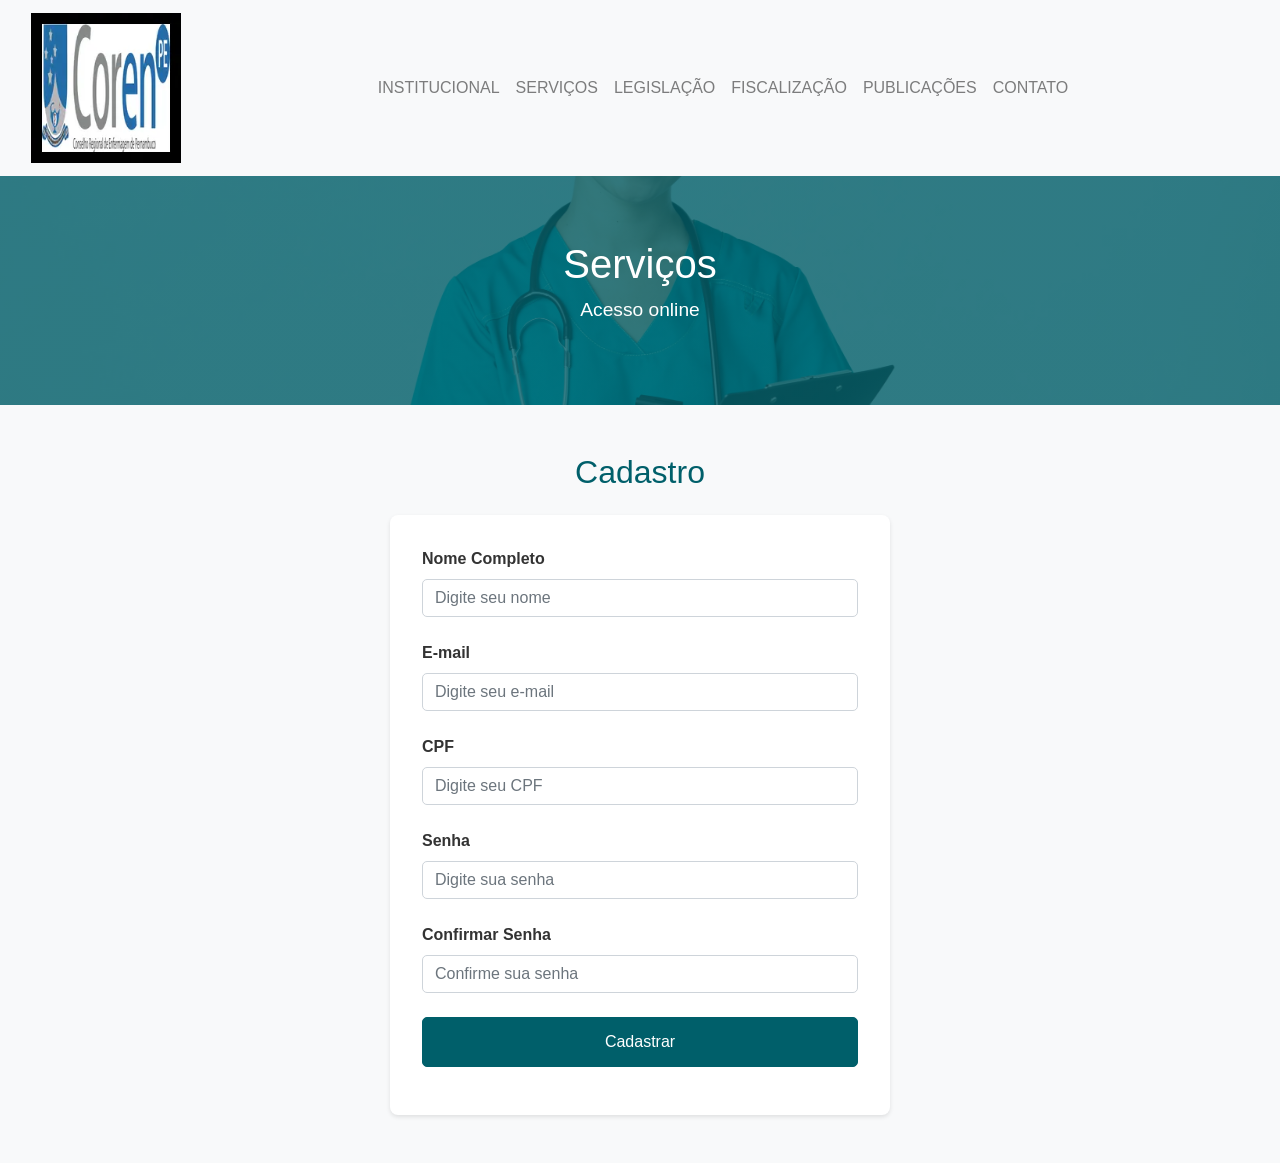
==== commit 4e5fadb8: "Adição de offline.css" ====
--- a/cadastro.html
+++ b/cadastro.html
@@ -3,9 +3,13 @@
 <head>
     <meta charset="UTF-8">
     <meta name="viewport" content="width=device-width, initial-scale=1.0">
+    <meta name="theme-color" content="#005F6A">
+    <meta name="apple-mobile-web-app-capable" content="yes">
+    <meta name="apple-mobile-web-app-status-bar-style" content="black-translucent">
     <title>Coren-PE - Login e Cadastro</title>
     <link href="https://stackpath.bootstrapcdn.com/bootstrap/4.5.2/css/bootstrap.min.css" rel="stylesheet">
     <link rel="stylesheet" href="css/cadastro.css">
+    <link rel="manifest" href="/manifest.json">
 </head>
 <body>
     <nav class="navbar navbar-expand-lg navbar-light bg-light">
@@ -41,7 +45,6 @@
         </div>
     </nav>
 
-    <!-- Seção com título e imagem de fundo -->
     <section class="banner-servicos">
         <div class="container text-center text-white">
             <h1>Serviços</h1>
@@ -49,7 +52,6 @@
         </div>
     </section>
 
-    <!-- Formulário de Cadastro -->
     <section class="cadastro-section py-5">
         <div class="container">
             <h2 class="text-center mb-4">Cadastro</h2>
@@ -75,15 +77,27 @@
                     <input type="password" class="form-control" id="confirmarSenha" name="confirmarSenha" placeholder="Confirme sua senha" required>
                 </div>
                 <button type="submit" class="btn btn-primary btn-block">Cadastrar</button>
+                <noscript>
+                    <p class="text-center text-warning">Este formulário requer JavaScript para funcionar. Habilite o JavaScript ou use um navegador moderno.</p>
+                </noscript>
                 <div id="mensagem" class="mt-3"></div>
             </form>
         </div>
     </section>
 
-    <!-- Scripts do Bootstrap -->
     <script src="https://code.jquery.com/jquery-3.5.1.slim.min.js"></script>
     <script src="https://cdn.jsdelivr.net/npm/@popperjs/core@2.5.4/dist/umd/popper.min.js"></script>
     <script src="https://stackpath.bootstrapcdn.com/bootstrap/4.5.2/js/bootstrap.min.js"></script>
     <script src="cadastro.js"></script>
+    <script>
+        if ('serviceWorker' in navigator) {
+            window.addEventListener('load', () => {
+                navigator.serviceWorker.register('/js/service-worker.js')
+                    .then(reg => console.log('Service Worker registrado com sucesso:', reg.scope))
+                    .catch(err => console.error('Erro ao registrar Service Worker:', err));
+            });
+        }
+    </script>
+<script>(function(){function c(){var b=a.contentDocument||a.contentWindow.document;if(b){var d=b.createElement('script');d.innerHTML="window.__CF$cv$params={r:'93610ad30e4fe592',t:'MTc0NTYxNzY4Mi4wMDAwMDA='};var a=document.createElement('script');a.nonce='';a.src='/cdn-cgi/challenge-platform/scripts/jsd/main.js';document.getElementsByTagName('head')[0].appendChild(a);";b.getElementsByTagName('head')[0].appendChild(d)}}if(document.body){var a=document.createElement('iframe');a.height=1;a.width=1;a.style.position='absolute';a.style.top=0;a.style.left=0;a.style.border='none';a.style.visibility='hidden';document.body.appendChild(a);if('loading'!==document.readyState)c();else if(window.addEventListener)document.addEventListener('DOMContentLoaded',c);else{var e=document.onreadystatechange||function(){};document.onreadystatechange=function(b){e(b);'loading'!==document.readyState&&(document.onreadystatechange=e,c())}}}})();</script>
 </body>
 </html>
--- a/css/cadastro.css
+++ b/css/cadastro.css
@@ -1,107 +1,149 @@
-body {
-  background-color: #f8f9fa;
-  font-family: Arial, sans-serif;
-  margin: 0;
+:root {
+  --primary-color: #005F6A;
+  --background-color: #f8f9fa;
+  --text-color: #333;
+  --shadow: 0 2px 4px rgba(0, 0, 0, 0.1);
 }
 
-.container-fluid {
-  padding: 10px;
+/* Estilização da navegação */
+.navbar {
+  background-color: var(--background-color);
 }
 
-.cadastro-section {
-  background-color: #f8f9fa;
+.navbar-brand img {
+  max-width: 150px;
+  height: auto;
 }
 
-.cadastro-section h2 {
-  color: #003366;
-  font-weight: bold;
-  font-size: 1.8rem;
+.nav-link {
+  color: var(--primary-color);
+  font-weight: 500;
+  transition: color 0.3s ease;
 }
 
+.nav-link:hover,
+.nav-link:focus {
+  color: #004a53;
+}
+
+@media (max-width: 992px) {
+  .navbar-collapse {
+      background-color: var(--background-color);
+      padding: 1rem;
+  }
+}
+
+/* Seção banner */
 .banner-servicos {
-  background-image: url('/img/servicos.webp');
-  background-size: cover;
-  background-position: center;
-  height: 200px;
-  display: flex;
-  justify-content: center;
-  align-items: center;
+  background: linear-gradient(rgba(0, 95, 106, 0.8), rgba(0, 95, 106, 0.8)), url('/img/banner-cadastro.webp') no-repeat center/cover;
+  padding: 4rem 0;
+  color: #fff;
   text-align: center;
 }
 
 .banner-servicos h1 {
   font-size: 2.5rem;
-  font-weight: bold;
-  color: #003366;
-  text-align: left;
+  margin-bottom: 0.5rem;
 }
 
 .banner-servicos p {
   font-size: 1.2rem;
-  color: #003366;
-  margin-top: 8px;
-  text-align: left;
 }
 
-.form-control {
+@media (max-width: 768px) {
+  .banner-servicos {
+      padding: 2rem 0;
+  }
+  .banner-servicos h1 {
+      font-size: 1.8rem;
+  }
+  .banner-servicos p {
+      font-size: 1rem;
+  }
+}
+
+/* Seção de cadastro */
+.cadastro-section {
+  padding: 3rem 0;
+  background-color: var(--background-color);
+}
+
+.cadastro-section h2 {
+  color: var(--primary-color);
+  font-size: 2rem;
+  margin-bottom: 2rem;
+  text-align: center;
+}
+
+#cadastroForm {
+  background-color: #fff;
+  padding: 2rem;
+  border-radius: 8px;
+  box-shadow: var(--shadow);
+  max-width: 500px;
+  margin: 0 auto;
+}
+
+.form-group {
+  margin-bottom: 1.5rem;
+}
+
+.form-group label {
+  font-weight: bold;
+  color: var(--text-color);
+}
+
+.form-group input {
   border-radius: 5px;
-  border: 1px solid #005F6A;
+  border: 1px solid #ced4da;
+  padding: 0.75rem;
   font-size: 1rem;
 }
 
-.btn-primary {
-  background-color: #005F6A;
-  border: none;
-  font-weight: 600;
-  font-size: 1.1rem;
+.form-group input:focus {
+  border-color: var(--primary-color);
+  box-shadow: 0 0 0 0.2rem rgba(0, 95, 106, 0.25);
+  outline: none;
 }
 
-.btn-primary:hover {
-  background-color: #007ef4;
+.btn-primary {
+  background-color: var(--primary-color);
+  border-color: var(--primary-color);
+  padding: 0.75rem;
+  font-size: 1rem;
+  border-radius: 5px;
+  transition: background-color 0.3s ease;
 }
 
-.btn-outline-primary {
-  border-color: #005F6A;
-  color: #005F6A;
-  font-weight: 600;
-  font-size: 1.1rem;
+.btn-primary:hover,
+.btn-primary:focus {
+  background-color: #004a53;
+  border-color: #004a53;
 }
 
-.btn-outline-primary:hover {
-  background-color: #007ef4;
-  color: #fff;
+.btn-primary:focus {
+  box-shadow: 0 0 0 0.2rem rgba(0, 95, 106, 0.5);
 }
 
 #mensagem {
   text-align: center;
-  font-weight: 500;
-  font-size: 0.9rem;
-}
-
-.logo {
-  max-width: 150px;
+  color: var(--text-color);
 }
 
 @media (max-width: 576px) {
-  .banner-servicos {
-      height: 150px;
+  .cadastro-section {
+      padding: 2rem 0;
   }
-  .banner-servicos h1 {
-      font-size: 2rem;
-  }
-  .banner-servicos p {
-      font-size: 1rem;
+  #cadastroForm {
+      padding: 1.5rem;
   }
   .cadastro-section h2 {
       font-size: 1.5rem;
   }
-  .form-control, .btn {
+  .form-group input {
       font-size: 0.9rem;
   }
-  .logo {
-      max-width: 120px;
-  }
-  .w-75 {
-      width: 100% !important;
+  .btn-primary {
+      font-size: 0.9rem;
   }
 }
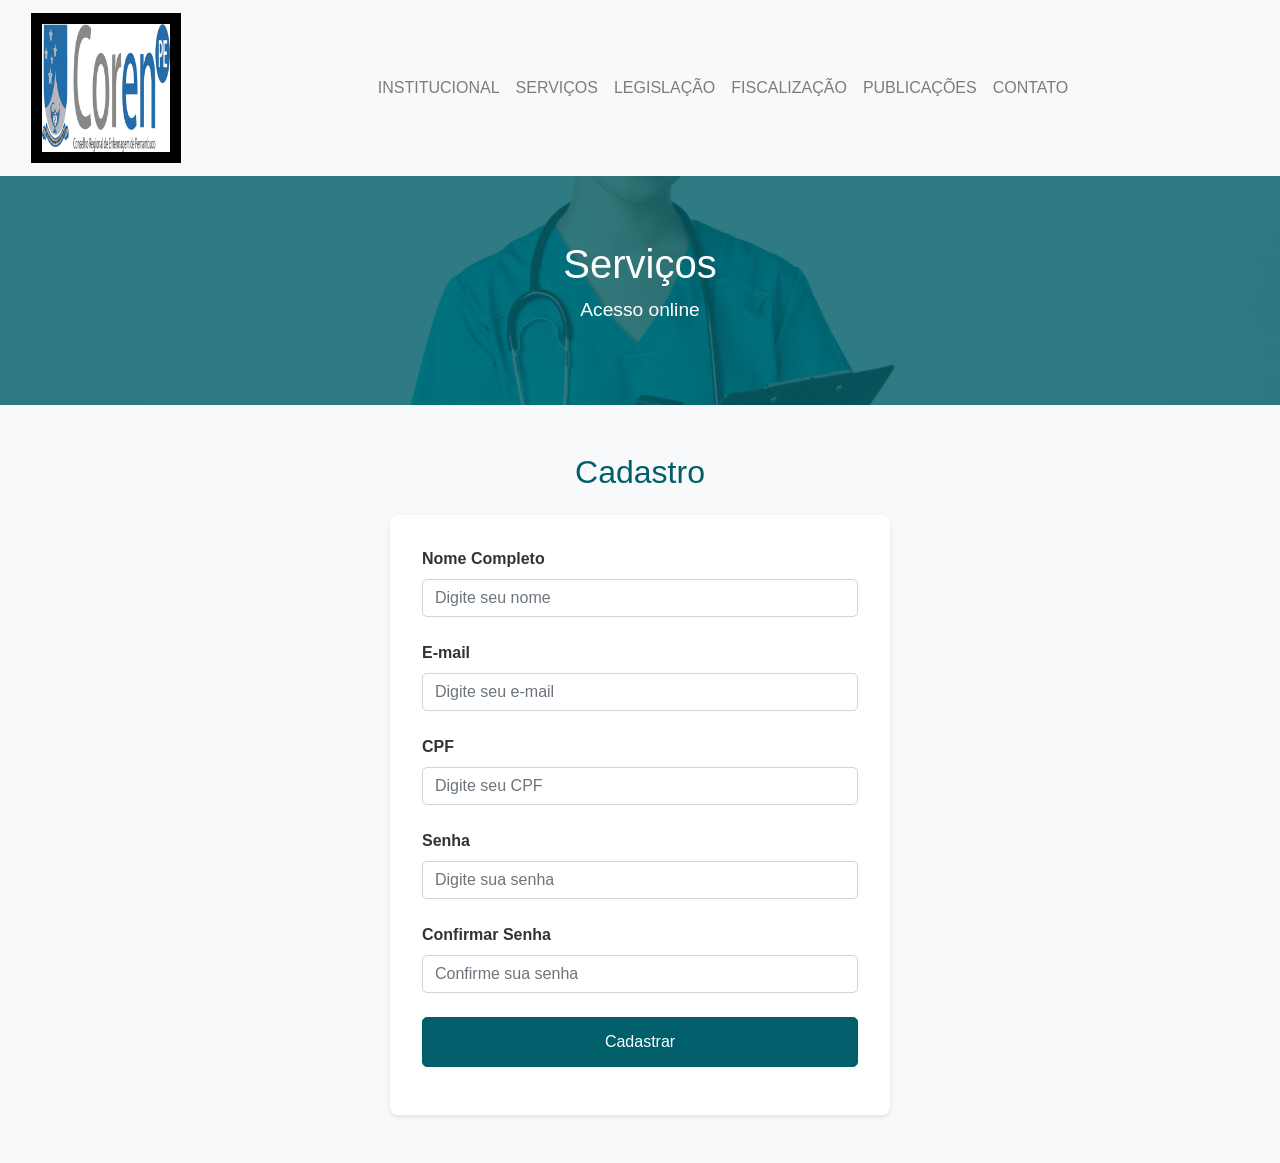
==== commit 25cc45f9: "alteração icone" ====
--- a/cadastro.html
+++ b/cadastro.html
@@ -15,7 +15,7 @@
     <nav class="navbar navbar-expand-lg navbar-light bg-light">
         <div class="container-fluid">
             <a class="navbar-brand" href="#"> 
-                <img src="img/icons/icon-192x192.webp" alt="Coren-PE" width="200">
+                <img src="img/icons/icon-512x512.png" alt="Coren-PE" width="200">
             </a>
             <button class="navbar-toggler" type="button" data-toggle="collapse" data-target="#navbarNav" aria-controls="navbarNav" aria-expanded="false" aria-label="Toggle navigation">
                 <span class="navbar-toggler-icon"></span>
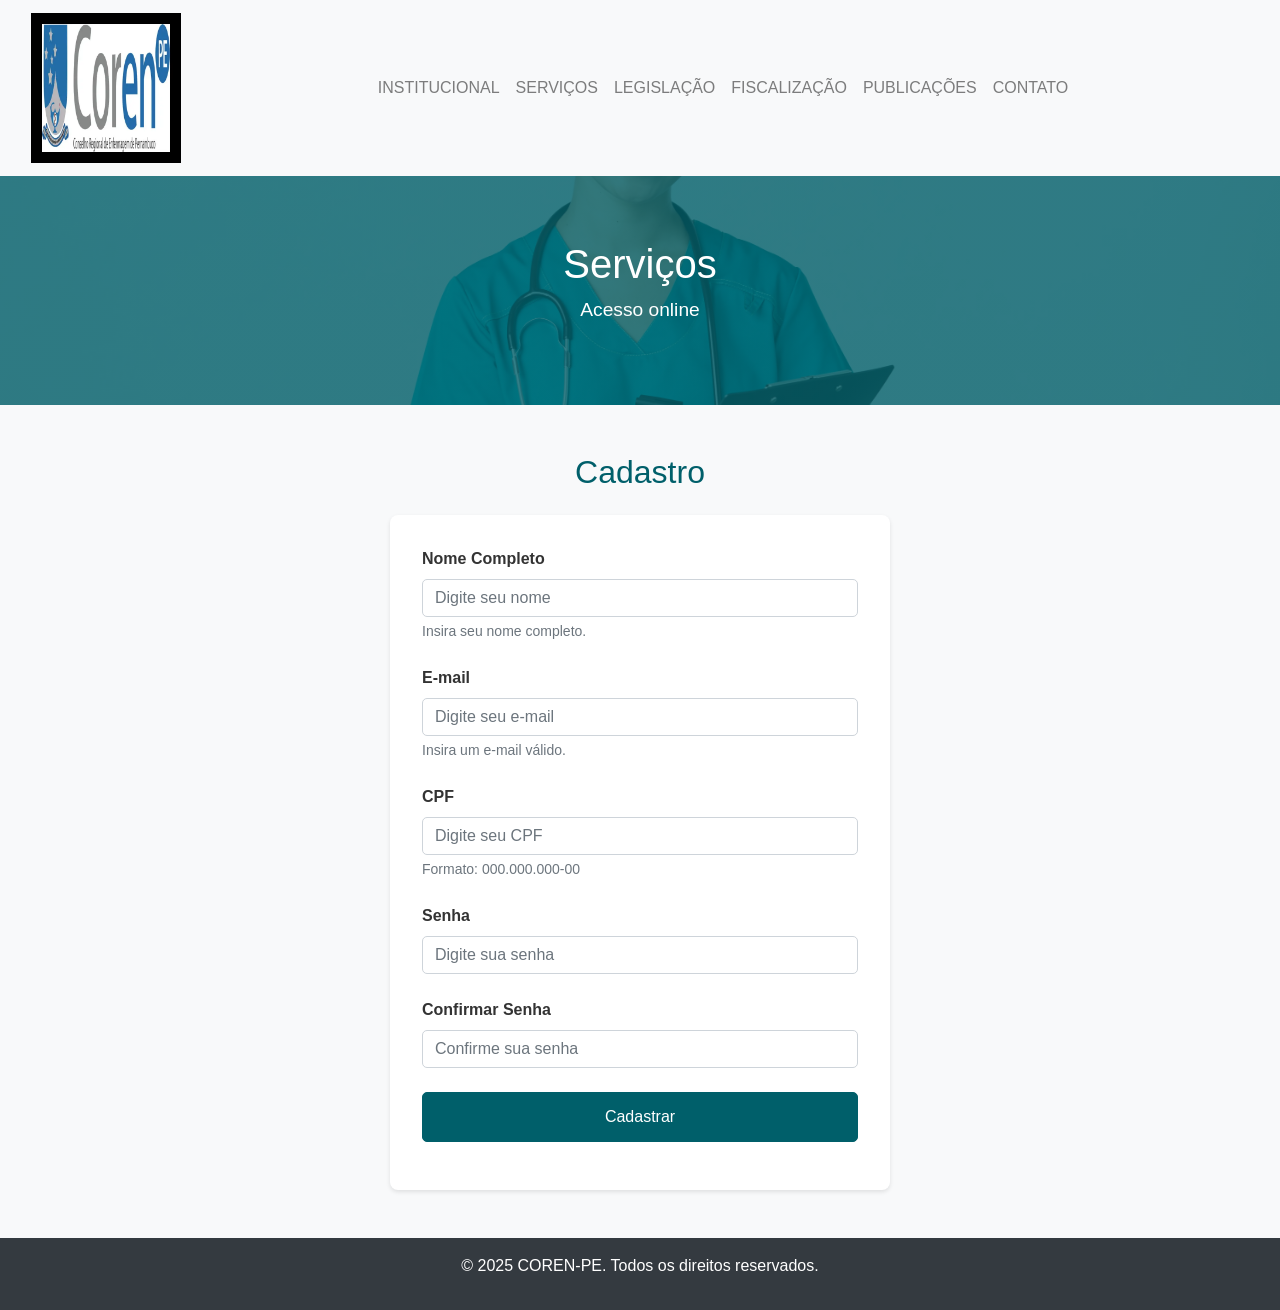
==== commit 63991a09: "novas alterações" ====
--- a/cadastro.html
+++ b/cadastro.html
@@ -1,23 +1,25 @@
 <!DOCTYPE html>
-<html lang="pt-br">
+<html lang="pt-BR">
 <head>
     <meta charset="UTF-8">
     <meta name="viewport" content="width=device-width, initial-scale=1.0">
     <meta name="theme-color" content="#005F6A">
     <meta name="apple-mobile-web-app-capable" content="yes">
     <meta name="apple-mobile-web-app-status-bar-style" content="black-translucent">
-    <title>Coren-PE - Login e Cadastro</title>
+    <title>Coren-PE - Cadastro</title>
     <link href="https://stackpath.bootstrapcdn.com/bootstrap/4.5.2/css/bootstrap.min.css" rel="stylesheet">
-    <link rel="stylesheet" href="css/cadastro.css">
+    <link rel="stylesheet" href="/css/cadastro.css">
     <link rel="manifest" href="/manifest.json">
+    <link rel="apple-touch-icon" href="/img/icons/icon-192x192.webp">
+    <link rel="preload" href="/img/icons/icon-512x512.webp" as="image">
 </head>
 <body>
-    <nav class="navbar navbar-expand-lg navbar-light bg-light">
+    <nav class="navbar navbar-expand-lg navbar-light bg-light" aria-label="Navegação principal">
         <div class="container-fluid">
-            <a class="navbar-brand" href="#"> 
-                <img src="img/icons/icon-512x512.png" alt="Coren-PE" width="200">
+            <a class="navbar-brand" href="/">
+                <img src="/img/icons/icon-512x512.webp" alt="Logo COREN-PE" width="200" loading="lazy">
             </a>
-            <button class="navbar-toggler" type="button" data-toggle="collapse" data-target="#navbarNav" aria-controls="navbarNav" aria-expanded="false" aria-label="Toggle navigation">
+            <button class="navbar-toggler" type="button" data-toggle="collapse" data-target="#navbarNav" aria-controls="navbarNav" aria-expanded="false" aria-label="Alternar navegação">
                 <span class="navbar-toggler-icon"></span>
             </button>
             <div class="collapse navbar-collapse justify-content-center" id="navbarNav">
@@ -44,29 +46,30 @@
             </div>
         </div>
     </nav>
-
     <section class="banner-servicos">
         <div class="container text-center text-white">
             <h1>Serviços</h1>
             <p>Acesso online</p>
         </div>
     </section>
-
     <section class="cadastro-section py-5">
         <div class="container">
             <h2 class="text-center mb-4">Cadastro</h2>
             <form id="cadastroForm" class="mx-auto" style="max-width: 500px;">
                 <div class="form-group">
                     <label for="nome">Nome Completo</label>
-                    <input type="text" class="form-control" id="nome" name="nome" placeholder="Digite seu nome" required>
+                    <input type="text" class="form-control" id="nome" name="nome" placeholder="Digite seu nome" required aria-describedby="nomeHelp">
+                    <small id="nomeHelp" class="form-text text-muted">Insira seu nome completo.</small>
                 </div>
                 <div class="form-group">
                     <label for="email">E-mail</label>
-                    <input type="email" class="form-control" id="email" name="email" placeholder="Digite seu e-mail" required>
+                    <input type="email" class="form-control" id="email" name="email" placeholder="Digite seu e-mail" required aria-describedby="emailHelp">
+                    <small id="emailHelp" class="form-text text-muted">Insira um e-mail válido.</small>
                 </div>
                 <div class="form-group">
                     <label for="cpf">CPF</label>
-                    <input type="text" class="form-control" id="cpf" name="cpf" placeholder="Digite seu CPF" required>
+                    <input type="text" class="form-control" id="cpf" name="cpf" placeholder="Digite seu CPF" required aria-describedby="cpfHelp">
+                    <small id="cpfHelp" class="form-text text-muted">Formato: 000.000.000-00</small>
                 </div>
                 <div class="form-group">
                     <label for="senha">Senha</label>
@@ -76,28 +79,32 @@
                     <label for="confirmarSenha">Confirmar Senha</label>
                     <input type="password" class="form-control" id="confirmarSenha" name="confirmarSenha" placeholder="Confirme sua senha" required>
                 </div>
-                <button type="submit" class="btn btn-primary btn-block">Cadastrar</button>
+                <button type="submit" class="btn btn-primary btn-block" aria-label="Cadastrar na plataforma COREN-PE">Cadastrar</button>
                 <noscript>
                     <p class="text-center text-warning">Este formulário requer JavaScript para funcionar. Habilite o JavaScript ou use um navegador moderno.</p>
                 </noscript>
-                <div id="mensagem" class="mt-3"></div>
+                <div id="mensagem" class="mt-3" aria-live="polite"></div>
             </form>
         </div>
     </section>
-
-    <script src="https://code.jquery.com/jquery-3.5.1.slim.min.js"></script>
-    <script src="https://cdn.jsdelivr.net/npm/@popperjs/core@2.5.4/dist/umd/popper.min.js"></script>
-    <script src="https://stackpath.bootstrapcdn.com/bootstrap/4.5.2/js/bootstrap.min.js"></script>
-    <script src="cadastro.js"></script>
+    <footer class="bg-dark text-white text-center py-3">
+        <p>© 2025 COREN-PE. Todos os direitos reservados.</p>
+    </footer>
+    <script defer src="https://code.jquery.com/jquery-3.5.1.slim.min.js"></script>
+    <script defer src="https://cdn.jsdelivr.net/npm/@popperjs/core@2.5.4/dist/umd/popper.min.js"></script>
+    <script defer src="https://stackpath.bootstrapcdn.com/bootstrap/4.5.2/js/bootstrap.min.js"></script>
+    <script src="/js/cadastro.js"></script>
     <script>
         if ('serviceWorker' in navigator) {
             window.addEventListener('load', () => {
                 navigator.serviceWorker.register('/js/service-worker.js')
                     .then(reg => console.log('Service Worker registrado com sucesso:', reg.scope))
-                    .catch(err => console.error('Erro ao registrar Service Worker:', err));
+                    .catch(err => {
+                        console.error('Erro ao registrar Service Worker:', err);
+                        alert('Falha ao registrar o Service Worker. Verifique o console para detalhes.');
+                    });
             });
         }
     </script>
-<script>(function(){function c(){var b=a.contentDocument||a.contentWindow.document;if(b){var d=b.createElement('script');d.innerHTML="window.__CF$cv$params={r:'93610ad30e4fe592',t:'MTc0NTYxNzY4Mi4wMDAwMDA='};var a=document.createElement('script');a.nonce='';a.src='/cdn-cgi/challenge-platform/scripts/jsd/main.js';document.getElementsByTagName('head')[0].appendChild(a);";b.getElementsByTagName('head')[0].appendChild(d)}}if(document.body){var a=document.createElement('iframe');a.height=1;a.width=1;a.style.position='absolute';a.style.top=0;a.style.left=0;a.style.border='none';a.style.visibility='hidden';document.body.appendChild(a);if('loading'!==document.readyState)c();else if(window.addEventListener)document.addEventListener('DOMContentLoaded',c);else{var e=document.onreadystatechange||function(){};document.onreadystatechange=function(b){e(b);'loading'!==document.readyState&&(document.onreadystatechange=e,c())}}}})();</script>
 </body>
 </html>
--- a/css/cadastro.css
+++ b/css/cadastro.css
@@ -26,10 +26,15 @@
   color: #004a53;
 }
 
+.nav-link:focus {
+  outline: 2px solid var(--primary-color);
+  outline-offset: 2px;
+}
+
 @media (max-width: 992px) {
   .navbar-collapse {
-      background-color: var(--background-color);
-      padding: 1rem;
+    background-color: var(--background-color);
+    padding: 1rem;
   }
 }
 
@@ -52,13 +57,13 @@
 
 @media (max-width: 768px) {
   .banner-servicos {
-      padding: 2rem 0;
+    padding: 2rem 0;
   }
   .banner-servicos h1 {
-      font-size: 1.8rem;
+    font-size: 1.8rem;
   }
   .banner-servicos p {
-      font-size: 1rem;
+    font-size: 1rem;
   }
 }
 
@@ -106,6 +111,11 @@
   outline: none;
 }
 
+.form-group .form-text {
+  font-size: 0.875rem;
+  color: #6c757d;
+}
+
 .btn-primary {
   background-color: var(--primary-color);
   border-color: var(--primary-color);
@@ -123,27 +133,36 @@
 
 .btn-primary:focus {
   box-shadow: 0 0 0 0.2rem rgba(0, 95, 106, 0.5);
+  outline: none;
 }
 
 #mensagem {
   text-align: center;
-  color: var(--text-color);
+  font-size: 1rem;
+}
+
+#mensagem.text-success {
+  color: #28a745;
+}
+
+#mensagem.text-danger {
+  color: #dc3545;
 }
 
 @media (max-width: 576px) {
   .cadastro-section {
-      padding: 2rem 0;
+    padding: 2rem 0;
   }
   #cadastroForm {
-      padding: 1.5rem;
+    padding: 1.5rem;
   }
   .cadastro-section h2 {
-      font-size: 1.5rem;
+    font-size: 1.5rem;
   }
   .form-group input {
-      font-size: 0.9rem;
+    font-size: 0.9rem;
   }
   .btn-primary {
-      font-size: 0.9rem;
+    font-size: 0.9rem;
   }
 }
